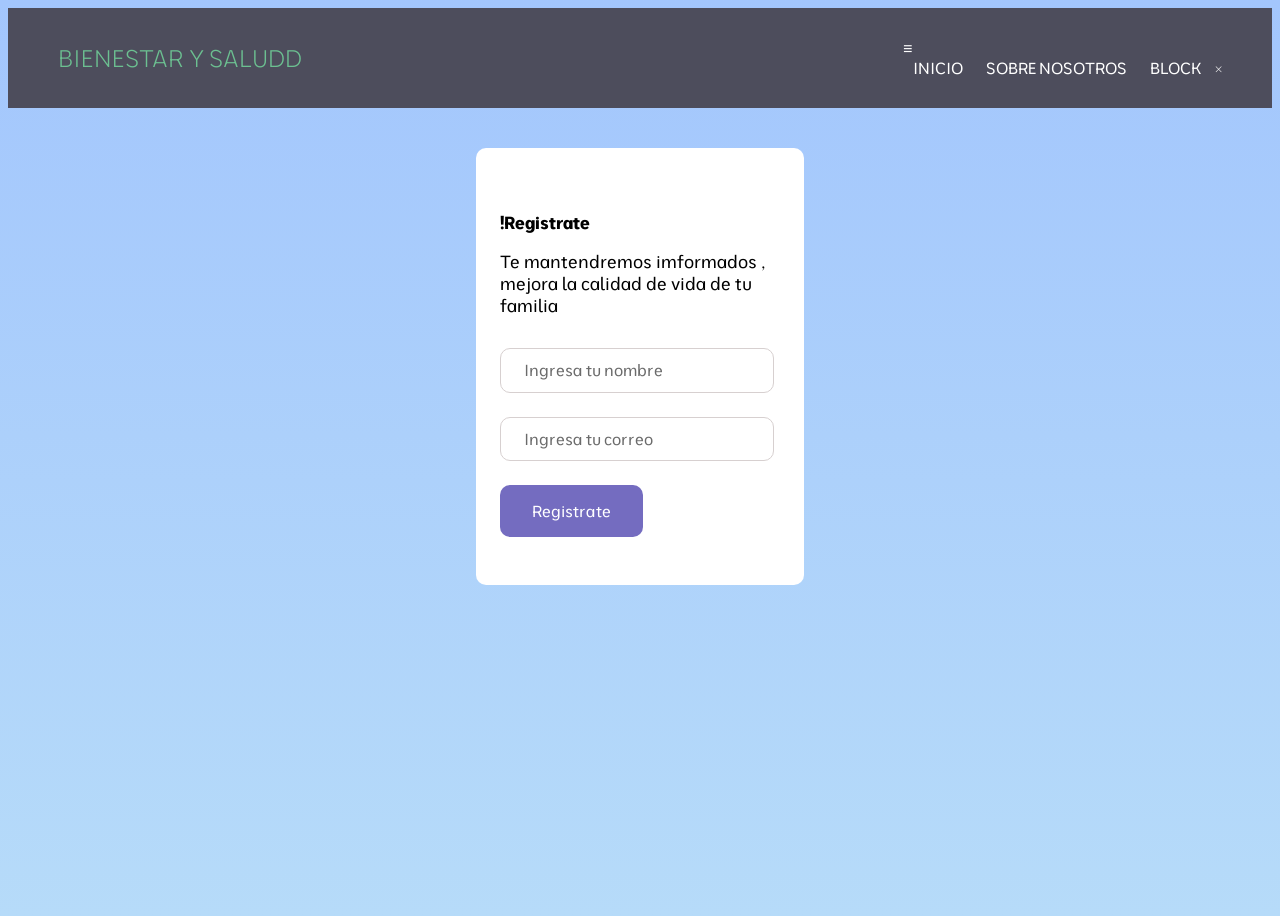
==== contactanos.html @ a4c7fd6c "hola" ====
<!DOCTYPE html>
<html lang="en">
<head>
    <meta charset="UTF-8">
    <meta name="viewport"  content="width=device-width,initial-scale=1.0">
    <meta http-equiv="X-UA-Compatible" content="Ie-edge">

    <link rel="stylesheet" href="contacta.css">
    <title>contacto</title>
</head>
<body> 
    <header>
        <h2 class="logo">BIENESTAR Y SALUDd</h2>
        <imput type="checkbox" id="check">
        <label for="check" class="mostrar-menu">
            &#8801
        </label>
        <nav class="contacto">
            <a href="#">inicio </a>
            <a href="#"> sobre nosotros</a>
            <a href="#"> block</a>
            <label for="check" class="esconder-menu">
            &#215 
            </label>
        </nav>
    </header>
</body>
<head>
    <meta charset="UTF-8">
    <meta name="viewport" content="whidth=device-width,initial-scale=1.0">
    <title>Formulario</title>
    <link rel="preconnect" href="https://fonts.googleapis.com">
    <link rel="preconnect" href="https://fonts.gstatic.com" crossorigin>
    <link href="https://fonts.googleapis.com/css2?family=Moderustic:wght@300..800&display=swap" rel="stylesheet">
    <link rel="stylesheet" href="./estilos.css">
</head>
<body>

    <form class="form">
        <h2 class="form_title">!Registrate</h2>
        <p class="form_title">Te mantendremos imformados , mejora  la calidad de vida de tu familia</p>

        <div class="form_inputs">
            
            <label class="form_label">

                <input type="text" placeholder=" "
                class="form_input">
                <span class="form_text">Ingresa tu nombre </span>
            </label>

            <label class="form_label">
                <input type="email" placeholder=" "
                class="form_input">
                <span class="form_text">Ingresa tu correo</span>
            </label>

        </div>

        <input type="submit" value="Registrate" 
        class="form_submit">
    </form>
</body>
<body>
</html>
---- contacta.css ----
/*RESET */
header{
    height: 100px;
    background: #4D4D5C;
    padding: 0 50px ;
    color:#fff;
    display: flex;
    justify-content: space-between;
    align-items: center;
}
.logo{
    text-transform: uppercase;
    color: #6cc091;
    font-weight: 200;
}
.contacto a{
    color:#fff;
    text-transform: uppercase;
    text-decoration: none;
    padding: 0 10px;
    /* transition: 0.4s; */
}
.mostrar-contacto,
.esconder-contacto{
    font-size: 30px;
    cursor: pointer;
    display: none;
    transition: 0.4s;
}

.mostrar-contacto{
    order:1;
}

.contacto a:hover,
.mostrar-contacto:hover,
.esconder-contacto:hover{
    color: #6cc091;
}

#chek{
    display: none;
}

/* RESPONSIVE */
@media(max-width: 768px){
    /* HEADER */
    .mostrar-contacto 
    .esconder-contacto{
        display: block;
    }

    .mostrar-contacto{
        position: fixed;
        width: 100px;
        height: 100vh;
        background: #4D4D5C;
        left: 0;
        /*right: -100; */
        top: 0;
        text-align: center;
        padding: 100px 0px;
        z-index: 100;
        transition: 0.8px;
    }
    .contacto{
        display: block;
        padding: 20px;
    }
    .contacto{
        position: absolute;
        top: 40px;
        right: 40px;
    }
    #check:checked ˜.contacto{
        right: 0;
    }   
}
/*FORMULARIO*/
::after
::before {
    margin: 0;
    box-sizing: border-box;
}
body {
    font-family: "Moderustic", sans-serif; 
    height: 100vh; 
    background-image: linear-gradient(#a3c6fd, #b6dbf9);
}
input{
    font: inherit;
}
.form{
    margin: 40px auto;
    padding: 3rem 1.5rem;
    background-color: #fff;
    width: min(280px,350px);
    border-radius: 10px;
}
.form_title{
  font-size: 1.1rem;  
}
.form_subtitle{
    margin-top: .5rem;
    color: #9c9999;
}
.form_inputs{
    margin:2rem 0 1.5rem;
    display:grid;
    gap:1.5rem;
    color: #6b6b6b;
}
.form_label{
    width: 100%;
    display: grid;
    grid-template-areas: "input";
}
.form_input{
    grid-area: input;
    width: 80%;
    border-radius: 10px;
    border: 1px solid #d7d0d0;
    padding: .7rem 1.5rem;
    color: #6b6b6b;
}
.form_text{
    grid-area: input;
    z-index: 100;

    width: max-content;
    height: 100%;

    margin-left: 1rem;
    padding: 0 .5rem;

    display: flex;
    align-items: center;

    transform-origin:left center;
    transition: transform .3s;
}
.form_input:focus+ .form_text,
.form_input:not(:placeholder-shown) + .form_text{
    background-color: white;
    transform: translateY(-60%) scale(.7);
}

.form_submit{
    display:inline-block;
    border-radius: 10px;
    background-color: #746cc0;
    padding: 1rem 2rem;
    color: white;
    border: none;
}
.form_submit:hover{
    background-color: #567aea;
    cursor:pointer;
}
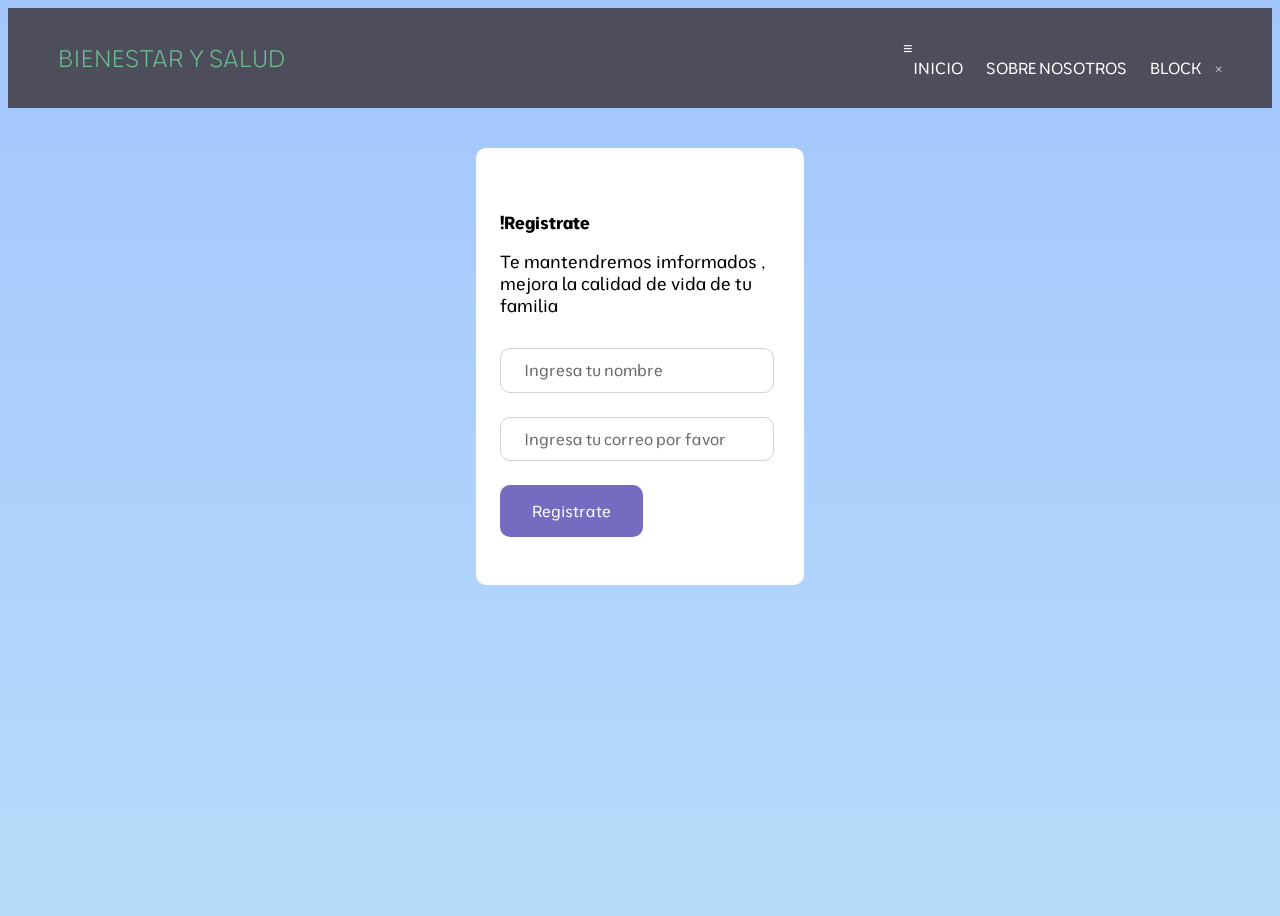
==== commit 49fc52fd: "correoxfa" ====
--- a/contactanos.html
+++ b/contactanos.html
@@ -10,7 +10,7 @@
 </head>
 <body> 
     <header>
-        <h2 class="logo">BIENESTAR Y SALUDd</h2>
+        <h2 class="logo">BIENESTAR Y SALUD</h2>
         <imput type="checkbox" id="check">
         <label for="check" class="mostrar-menu">
             &#8801
@@ -52,7 +52,7 @@
             <label class="form_label">
                 <input type="email" placeholder=" "
                 class="form_input">
-                <span class="form_text">Ingresa tu correo</span>
+                <span class="form_text">Ingresa tu correo por favor</span>
             </label>
 
         </div>
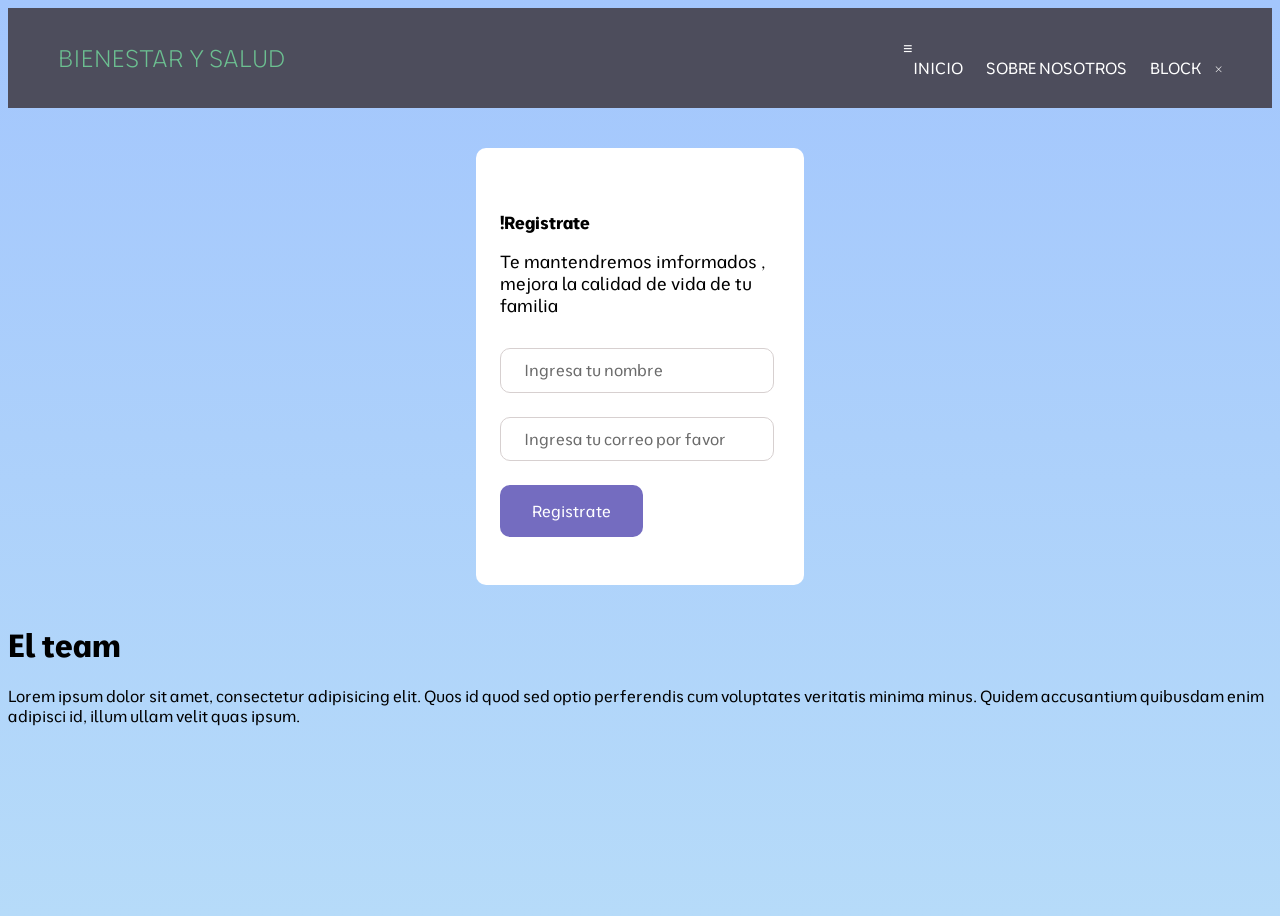
==== commit d7a6e063: "equipo" ====
--- a/contactanos.html
+++ b/contactanos.html
@@ -61,5 +61,34 @@
         class="form_submit">
     </form>
 </body>
+<head>
+    <meta charset="UTF-8">
+    <meta name="viewport" content="whidth=device-width,initial-scale=1.0">
+    <title>Team Secion</title>
+    <link rel="preconnect" href="https://fonts.googleapis.com">
+    <link rel="preconnect" href="https://fonts.gstatic.com" crossorigin>
+    <link href="https://fonts.googleapis.com/css2?family=Moderustic:wght@300..800&display=swap" rel="stylesheet">
+    <link rel="stylesheet" href="./estilos.css">
+</head>
 <body>
+
+    <div class="Team Secion">
+        <div class="container">
+            <div class="row">
+                <div class="title">
+                    <h1>El team</h1>
+                    <p>Lorem ipsum dolor sit amet, consectetur adipisicing elit. Quos id quod sed optio perferendis cum voluptates veritatis minima minus. 
+                        Quidem accusantium quibusdam enim adipisci id, illum ullam velit quas ipsum.</p>
+                </div>
+            </div>
+            <div class="team-card">
+                <div class="card">
+                    <div class="image-secion">
+                         </div>
+                </div>
+            </div>
+        </div>
+    </div>
+</body>
+<body></body>
 </html>
--- a/contacta.css
+++ b/contacta.css
@@ -156,4 +156,12 @@
 .form_submit:hover{
     background-color: #567aea;
     cursor:pointer;
-}+}
+/*team*/
+::before
+::after{
+    margin: 0px;
+    padding:0px;
+    box-sizing: border-box;
+    font-family: 'Lucida Sans', sans-serif;
+}
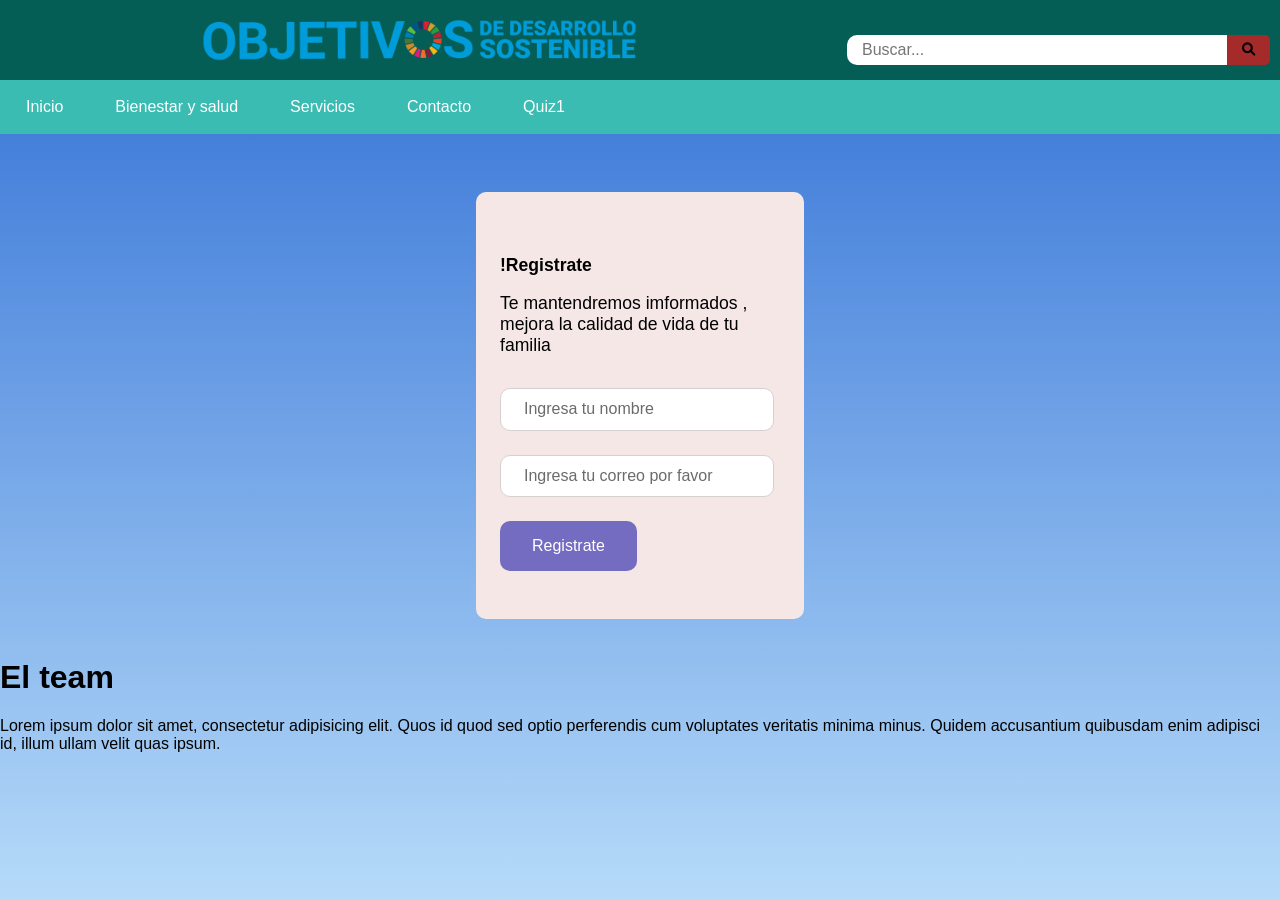
==== commit 8aabed08: "encabezado" ====
--- a/contactanos.html
+++ b/contactanos.html
@@ -4,38 +4,33 @@
     <meta charset="UTF-8">
     <meta name="viewport"  content="width=device-width,initial-scale=1.0">
     <meta http-equiv="X-UA-Compatible" content="Ie-edge">
-
     <link rel="stylesheet" href="contacta.css">
+    <link rel="stylesheet" href="https://cdnjs.cloudflare.com/ajax/libs/font-awesome/6.0.0-beta3/css/all.min.css">
     <title>contacto</title>
 </head>
-<body> 
-    <header>
-        <h2 class="logo">BIENESTAR Y SALUD</h2>
-        <imput type="checkbox" id="check">
-        <label for="check" class="mostrar-menu">
-            &#8801
-        </label>
-        <nav class="contacto">
-            <a href="#">inicio </a>
-            <a href="#"> sobre nosotros</a>
-            <a href="#"> block</a>
-            <label for="check" class="esconder-menu">
-            &#215 
-            </label>
+ 
+<body class="cuerpo">
+    <div>
+        <header class="encabezado">
+            <img src="imagenes/logo.png" alt="logo de los 17 objetivos" class="logo">
+            <div class="contorno">
+                <input class="input" type="text" placeholder="Buscar...">
+                <button class="botom"><i class="fa-solid fa-magnifying-glass"></i></button>
+            </div>
+        </header>
+        <nav>
+            <ul>
+                <li><a href="inicio.html">Inicio</a></li>
+                <li><a href="ods03.html">Bienestar y salud</a></li>
+                <li><a href="#servicios">Servicios</a></li>
+                <li><a href="contactanos.html">Contacto</a></li>
+                <li><a href="#quiz1.html">Quiz1</a></li>
+            </ul>
         </nav>
-    </header>
+        <br>
+    </div>
 </body>
-<head>
-    <meta charset="UTF-8">
-    <meta name="viewport" content="whidth=device-width,initial-scale=1.0">
-    <title>Formulario</title>
-    <link rel="preconnect" href="https://fonts.googleapis.com">
-    <link rel="preconnect" href="https://fonts.gstatic.com" crossorigin>
-    <link href="https://fonts.googleapis.com/css2?family=Moderustic:wght@300..800&display=swap" rel="stylesheet">
-    <link rel="stylesheet" href="./estilos.css">
-</head>
 <body>
-
     <form class="form">
         <h2 class="form_title">!Registrate</h2>
         <p class="form_title">Te mantendremos imformados , mejora  la calidad de vida de tu familia</p>
--- a/contacta.css
+++ b/contacta.css
@@ -1,80 +1,99 @@
 /*RESET */
-header{
-    height: 100px;
-    background: #4D4D5C;
-    padding: 0 50px ;
-    color:#fff;
+body {
+    font-family: Arial, sans-serif;
+
+}
+
+nav {
+    background-color: #3ABCB2;
+    padding: 10px;
+}
+
+.encabezado {
+    background-color: #045e56;
+}
+
+nav ul {
+    list-style-type: none;
+    margin: 0;
+    padding: 0;
+    display: flex;
+}
+
+nav ul li {
+    margin-right: 20px;
+}
+
+nav ul li a {
+    color: white;
+    text-decoration: none;
+    padding: 8px 16px;
+    display: block;
+}
+
+nav ul li a:hover {
+    background-color: #036e55;
+}
+
+.cuerpo {
+    background: linear-gradient(to bottom, #2e9d96);
+    margin: 0;
+    font-family: Arial, sans-serif;
+}
+
+.encabezado {
     display: flex;
     justify-content: space-between;
     align-items: center;
-}
-.logo{
-    text-transform: uppercase;
-    color: #6cc091;
-    font-weight: 200;
-}
-.contacto a{
-    color:#fff;
-    text-transform: uppercase;
-    text-decoration: none;
-    padding: 0 10px;
-    /* transition: 0.4s; */
-}
-.mostrar-contacto,
-.esconder-contacto{
-    font-size: 30px;
-    cursor: pointer;
-    display: none;
-    transition: 0.4s;
+    padding: 10px;
 }
 
-.mostrar-contacto{
-    order:1;
+.logo {
+    max-height: 60px;
 }
 
-.contacto a:hover,
-.mostrar-contacto:hover,
-.esconder-contacto:hover{
-    color: #6cc091;
+
+.contorno {
+    display: flex;
+    height: 10px;
 }
 
-#chek{
-    display: none;
+.input {
+    padding: 15px;
+    width: 350px;
+    border-radius: 10px 0 0 10px;
+    border: 0;
+    outline: none;
+    flex: 1;
 }
 
-/* RESPONSIVE */
-@media(max-width: 768px){
-    /* HEADER */
-    .mostrar-contacto 
-    .esconder-contacto{
-        display: block;
-    }
+.botom {
+    background-color: brown !important;
+    padding: 15px;
+    border: 0;
+    border-radius: 0 5px 5px 0;
+    display: flex;
+    align-items: center;
+    justify-content: center;
+    cursor: pointer;
+}
 
-    .mostrar-contacto{
-        position: fixed;
-        width: 100px;
-        height: 100vh;
-        background: #4D4D5C;
-        left: 0;
-        /*right: -100; */
-        top: 0;
-        text-align: center;
-        padding: 100px 0px;
-        z-index: 100;
-        transition: 0.8px;
-    }
-    .contacto{
-        display: block;
-        padding: 20px;
-    }
-    .contacto{
-        position: absolute;
-        top: 40px;
-        right: 40px;
-    }
-    #check:checked ˜.contacto{
-        right: 0;
-    }   
+.info {
+    border-radius: 30px;
+    background-color: #045e5771;
+    display: flex;
+    align-items: center;
+    /* Alinea verticalmente el párrafo con la imagen */
+    width: 95%;
+    justify-content: center;
+}
+
+.circulo {
+    max-height: 100px;
+    margin-right: 20px;
+    /* Espacio entre la imagen y el párrafo */
+    border-radius: 50%;
+    /* Hace que la imagen sea circular si es cuadrada */
 }
 /*FORMULARIO*/
 ::after
@@ -85,7 +104,7 @@
 body {
     font-family: "Moderustic", sans-serif; 
     height: 100vh; 
-    background-image: linear-gradient(#a3c6fd, #b6dbf9);
+    background-image: linear-gradient(#306fd5, #b6dbf9);
 }
 input{
     font: inherit;
@@ -93,7 +112,7 @@
 .form{
     margin: 40px auto;
     padding: 3rem 1.5rem;
-    background-color: #fff;
+    background-color: #f6e7e7;
     width: min(280px,350px);
     border-radius: 10px;
 }
@@ -141,7 +160,7 @@
 }
 .form_input:focus+ .form_text,
 .form_input:not(:placeholder-shown) + .form_text{
-    background-color: white;
+    background-color: rgb(242, 234, 234);
     transform: translateY(-60%) scale(.7);
 }
 
@@ -154,7 +173,7 @@
     border: none;
 }
 .form_submit:hover{
-    background-color: #567aea;
+    background-color: #476ee4;
     cursor:pointer;
 }
 /*team*/
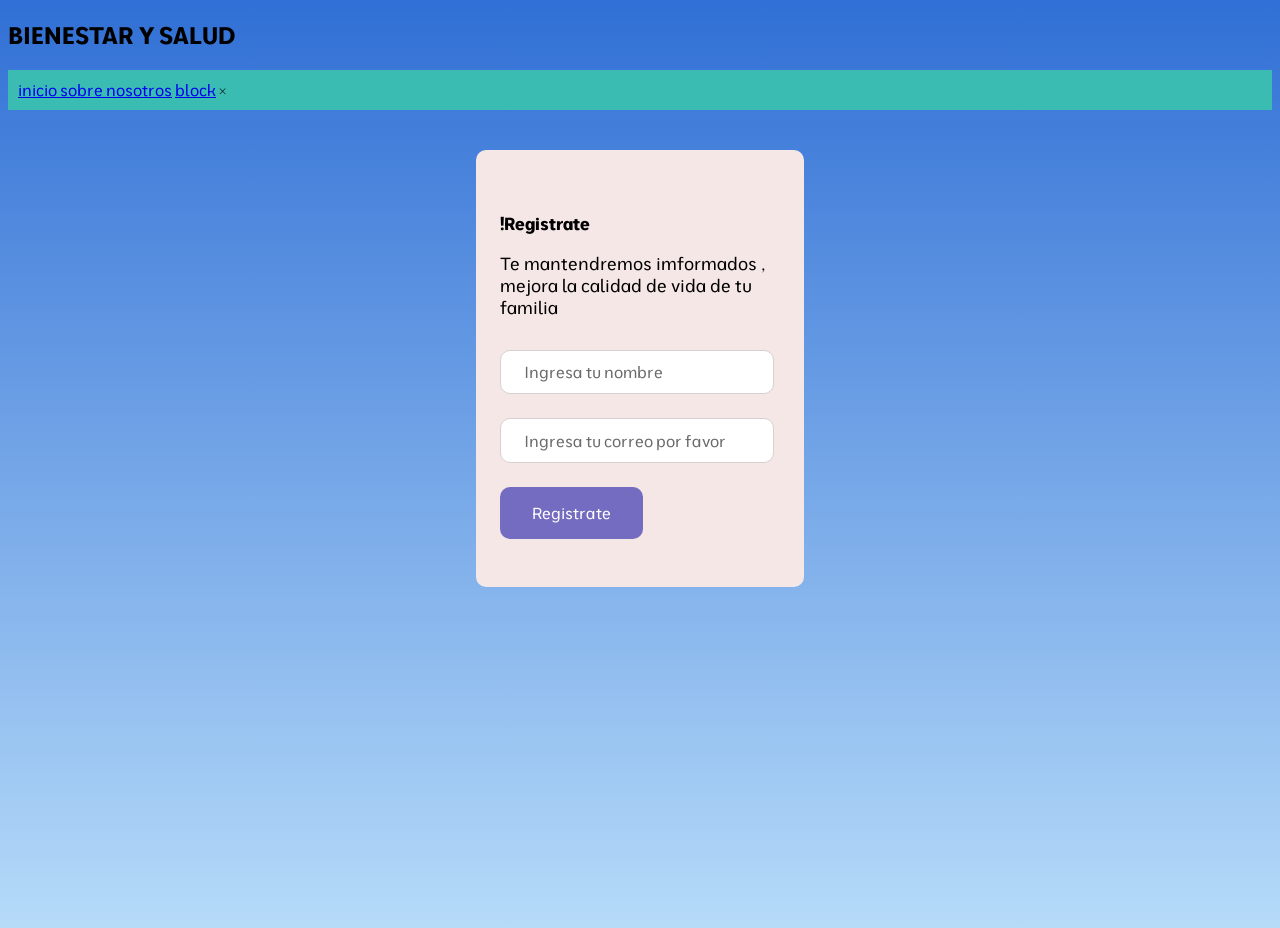
==== commit 6bc906cb: "cambio" ====
--- a/contactanos.html
+++ b/contactanos.html
@@ -4,33 +4,37 @@
     <meta charset="UTF-8">
     <meta name="viewport"  content="width=device-width,initial-scale=1.0">
     <meta http-equiv="X-UA-Compatible" content="Ie-edge">
+
     <link rel="stylesheet" href="contacta.css">
-    <link rel="stylesheet" href="https://cdnjs.cloudflare.com/ajax/libs/font-awesome/6.0.0-beta3/css/all.min.css">
     <title>contacto</title>
 </head>
- 
-<body class="cuerpo">
-    <div>
-        <header class="encabezado">
-            <img src="imagenes/logo.png" alt="logo de los 17 objetivos" class="logo">
-            <div class="contorno">
-                <input class="input" type="text" placeholder="Buscar...">
-                <button class="botom"><i class="fa-solid fa-magnifying-glass"></i></button>
-            </div>
-        </header>
-        <nav>
-            <ul>
-                <li><a href="inicio.html">Inicio</a></li>
-                <li><a href="ods03.html">Bienestar y salud</a></li>
-                <li><a href="#servicios">Servicios</a></li>
-                <li><a href="contactanos.html">Contacto</a></li>
-                <li><a href="#quiz1.html">Quiz1</a></li>
-            </ul>
+<body> 
+    <header>
+        <h2 class="logo">BIENESTAR Y SALUD</h2>
+        <imput type="checkbox" id="check">
+        <label for="check" class="mostrar-menu">
+        </label>
+        <nav class="contacto">
+            <a href="#">inicio </a>
+            <a href="#"> sobre nosotros</a>
+            <a href="#"> block</a>
+            <label for="check" class="esconder-menu">
+            &#215 
+            </label>
         </nav>
-        <br>
-    </div>
+    </header>
 </body>
+<head>
+    <meta charset="UTF-8">
+    <meta name="viewport" content="whidth=device-width,initial-scale=1.0">
+    <title>Formulario</title>
+    <link rel="preconnect" href="https://fonts.googleapis.com">
+    <link rel="preconnect" href="https://fonts.gstatic.com" crossorigin>
+    <link href="https://fonts.googleapis.com/css2?family=Moderustic:wght@300..800&display=swap" rel="stylesheet">
+    <link rel="stylesheet" href="./estilos.css">
+</head>
 <body>
+
     <form class="form">
         <h2 class="form_title">!Registrate</h2>
         <p class="form_title">Te mantendremos imformados , mejora  la calidad de vida de tu familia</p>
@@ -56,34 +60,5 @@
         class="form_submit">
     </form>
 </body>
-<head>
-    <meta charset="UTF-8">
-    <meta name="viewport" content="whidth=device-width,initial-scale=1.0">
-    <title>Team Secion</title>
-    <link rel="preconnect" href="https://fonts.googleapis.com">
-    <link rel="preconnect" href="https://fonts.gstatic.com" crossorigin>
-    <link href="https://fonts.googleapis.com/css2?family=Moderustic:wght@300..800&display=swap" rel="stylesheet">
-    <link rel="stylesheet" href="./estilos.css">
-</head>
 <body>
-
-    <div class="Team Secion">
-        <div class="container">
-            <div class="row">
-                <div class="title">
-                    <h1>El team</h1>
-                    <p>Lorem ipsum dolor sit amet, consectetur adipisicing elit. Quos id quod sed optio perferendis cum voluptates veritatis minima minus. 
-                        Quidem accusantium quibusdam enim adipisci id, illum ullam velit quas ipsum.</p>
-                </div>
-            </div>
-            <div class="team-card">
-                <div class="card">
-                    <div class="image-secion">
-                         </div>
-                </div>
-            </div>
-        </div>
-    </div>
-</body>
-<body></body>
 </html>
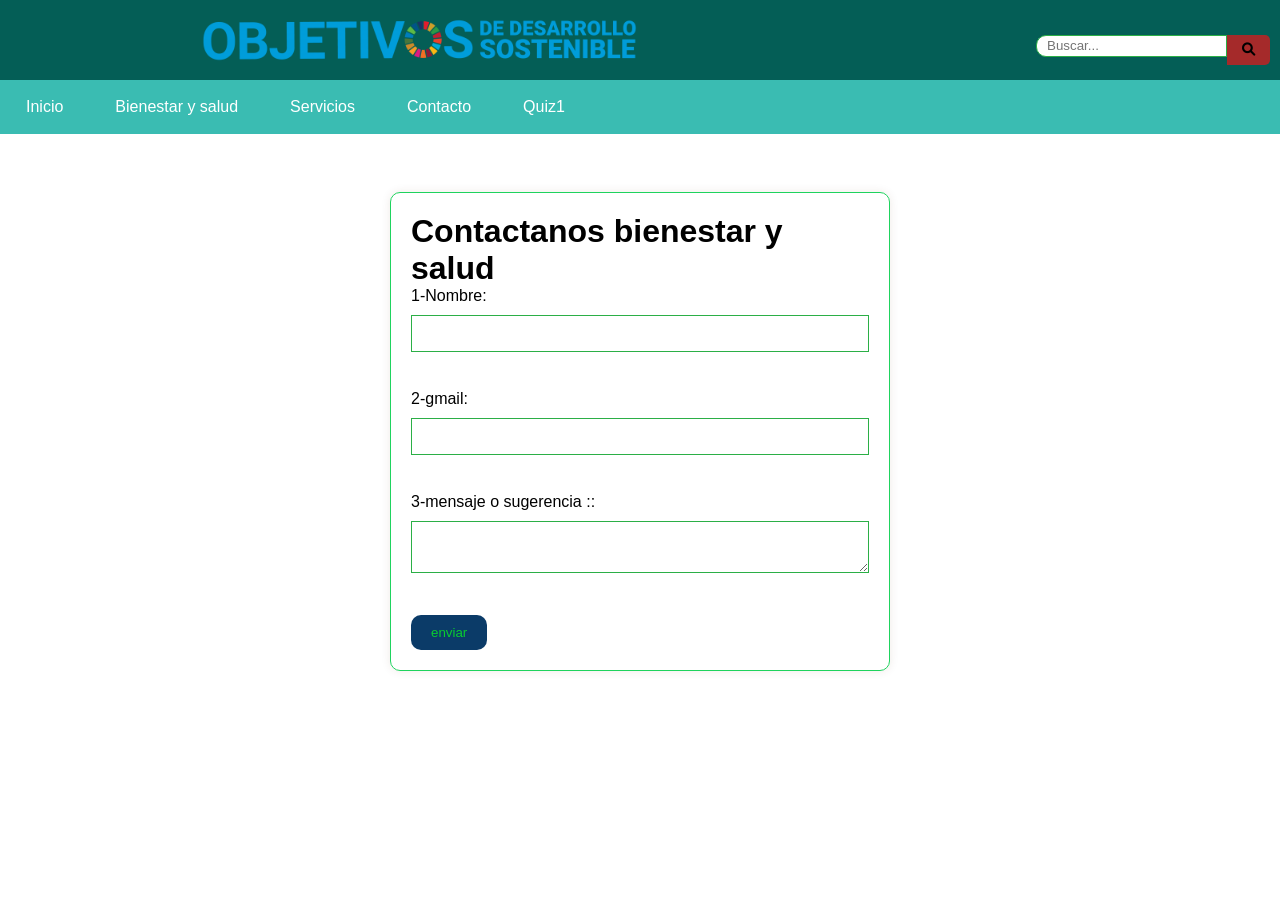
==== commit 0aa59a18: "java funcionalidadv y contacs" ====
--- a/contactanos.html
+++ b/contactanos.html
@@ -4,61 +4,42 @@
     <meta charset="UTF-8">
     <meta name="viewport"  content="width=device-width,initial-scale=1.0">
     <meta http-equiv="X-UA-Compatible" content="Ie-edge">
-
     <link rel="stylesheet" href="contacta.css">
+    <link rel="stylesheet" href="https://cdnjs.cloudflare.com/ajax/libs/font-awesome/6.0.0-beta3/css/all.min.css">
     <title>contacto</title>
 </head>
-<body> 
-    <header>
-        <h2 class="logo">BIENESTAR Y SALUD</h2>
-        <imput type="checkbox" id="check">
-        <label for="check" class="mostrar-menu">
-        </label>
-        <nav class="contacto">
-            <a href="#">inicio </a>
-            <a href="#"> sobre nosotros</a>
-            <a href="#"> block</a>
-            <label for="check" class="esconder-menu">
-            &#215 
-            </label>
+ 
+<body class="cuerpo">
+    <div>
+        <header class="encabezado">
+            <img src="imagenes/logo.png" alt="logo de los 17 objetivos" class="logo">
+            <div class="contorno">
+                <input class="input" type="text" placeholder="Buscar...">
+                <button class="botom"><i class="fa-solid fa-magnifying-glass"></i></button>
+            </div>
+        </header>
+        <nav>
+            <ul>
+                <li><a href="inicio.html">Inicio</a></li>
+                <li><a href="ods03.html">Bienestar y salud</a></li>
+                <li><a href="#servicios">Servicios</a></li>
+                <li><a href="contactanos.html">Contacto</a></li>
+                <li><a href="#quiz1.html">Quiz1</a></li>
+            </ul>
         </nav>
-    </header>
+        <br>
+    </div>
+        <div class="contact-form">
+            <h1>Contactanos bienestar y salud </h1>
+            <form>
+              <label for="nombre">1-Nombre:</label>
+              <input type="text" id="nombre" name="nombre"><br><br>
+              <label for="gmail">2-gmail:</label>
+              <input type="email" id="gmail" name="gmail"><br><br>
+              <label for="mensaje">3-mensaje o sugerencia ::</label>
+              <textarea id="mensaje" name="mensaje"></textarea><br><br>
+              <input type="submit" value="enviar">
+            </form>
+          </div>              
 </body>
-<head>
-    <meta charset="UTF-8">
-    <meta name="viewport" content="whidth=device-width,initial-scale=1.0">
-    <title>Formulario</title>
-    <link rel="preconnect" href="https://fonts.googleapis.com">
-    <link rel="preconnect" href="https://fonts.gstatic.com" crossorigin>
-    <link href="https://fonts.googleapis.com/css2?family=Moderustic:wght@300..800&display=swap" rel="stylesheet">
-    <link rel="stylesheet" href="./estilos.css">
-</head>
-<body>
-
-    <form class="form">
-        <h2 class="form_title">!Registrate</h2>
-        <p class="form_title">Te mantendremos imformados , mejora  la calidad de vida de tu familia</p>
-
-        <div class="form_inputs">
-            
-            <label class="form_label">
-
-                <input type="text" placeholder=" "
-                class="form_input">
-                <span class="form_text">Ingresa tu nombre </span>
-            </label>
-
-            <label class="form_label">
-                <input type="email" placeholder=" "
-                class="form_input">
-                <span class="form_text">Ingresa tu correo por favor</span>
-            </label>
-
-        </div>
-
-        <input type="submit" value="Registrate" 
-        class="form_submit">
-    </form>
-</body>
-<body>
 </html>
--- a/contacta.css
+++ b/contacta.css
@@ -101,86 +101,43 @@
     margin: 0;
     box-sizing: border-box;
 }
-body {
-    font-family: "Moderustic", sans-serif; 
-    height: 100vh; 
-    background-image: linear-gradient(#306fd5, #b6dbf9);
+/*preguntas frecuentes*/
+ *{
+        margin:0;
+        padding: 0;
+        box-sizing: border-box;
+        list-style: none;
 }
-input{
-    font: inherit;
-}
-.form{
+.contact-form {
+    max-width: 500px;
     margin: 40px auto;
-    padding: 3rem 1.5rem;
-    background-color: #f6e7e7;
-    width: min(280px,350px);
+    padding: 20px;
+    border: 1px solid #1fd35e;
     border-radius: 10px;
-}
-.form_title{
-  font-size: 1.1rem;  
-}
-.form_subtitle{
-    margin-top: .5rem;
-    color: #9c9999;
-}
-.form_inputs{
-    margin:2rem 0 1.5rem;
-    display:grid;
-    gap:1.5rem;
-    color: #6b6b6b;
-}
-.form_label{
+    box-shadow: 0 0 10px rgba(93, 51, 8, 0.1);
+  }
+  
+  label {
+    display: block;
+    margin-bottom: 10px;
+  }
+  
+  input[type="text"], input[type="email"], textarea {
     width: 100%;
-    display: grid;
-    grid-template-areas: "input";
-}
-.form_input{
-    grid-area: input;
-    width: 80%;
+    padding: 10px;
+    margin-bottom: 20px;
+    border: 1px solid #2baf46;
+  }
+  
+  input[type="submit"] {
+    background-color: #0b3b68;
+    color: #09cc30;
+    padding: 10px 20px;
+    border: none;
     border-radius: 10px;
-    border: 1px solid #d7d0d0;
-    padding: .7rem 1.5rem;
-    color: #6b6b6b;
-}
-.form_text{
-    grid-area: input;
-    z-index: 100;
-
-    width: max-content;
-    height: 100%;
-
-    margin-left: 1rem;
-    padding: 0 .5rem;
-
-    display: flex;
-    align-items: center;
-
-    transform-origin:left center;
-    transition: transform .3s;
-}
-.form_input:focus+ .form_text,
-.form_input:not(:placeholder-shown) + .form_text{
-    background-color: rgb(242, 234, 234);
-    transform: translateY(-60%) scale(.7);
-}
-
-.form_submit{
-    display:inline-block;
-    border-radius: 10px;
-    background-color: #746cc0;
-    padding: 1rem 2rem;
-    color: white;
-    border: none;
-}
-.form_submit:hover{
-    background-color: #476ee4;
-    cursor:pointer;
-}
-/*team*/
-::before
-::after{
-    margin: 0px;
-    padding:0px;
-    box-sizing: border-box;
-    font-family: 'Lucida Sans', sans-serif;
-}
+    cursor: pointer;
+  }
+  
+  input[type="submit"]:hover {
+    background-color: #23cb28;
+  }
